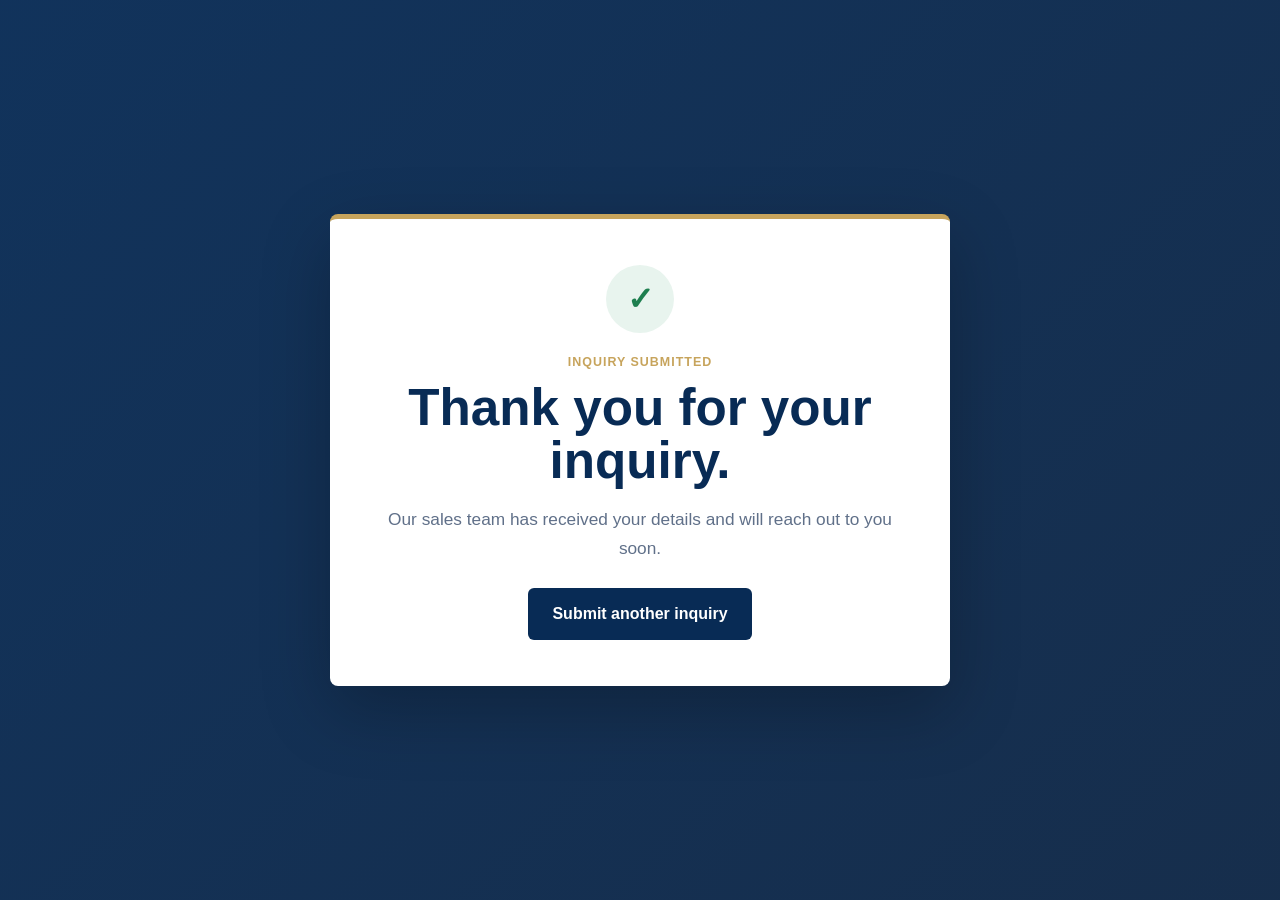
==== thank-you.html @ 3e242558 "initial commit" ====
<!DOCTYPE html>
<html lang="en">
<head>
    <meta charset="UTF-8">
    <meta name="viewport" content="width=device-width, initial-scale=1.0">
    <title>Thank You | RAKEZ</title>
    <link rel="stylesheet" href="style.css">
</head>
<body>
    <main class="page-shell confirmation-shell">
        <section class="confirmation-card" aria-labelledby="thank-you-title">
            <div class="success-icon" aria-hidden="true">
                <span>✓</span>
            </div>
            <p class="eyebrow">Inquiry Submitted</p>
            <h1 id="thank-you-title">Thank you for your inquiry.</h1>
            <p class="subtitle">Our sales team has received your details and will reach out to you soon.</p>
            <a class="submit-button link-button" href="index.html">Submit another inquiry</a>
        </section>
    </main>
</body>
</html>
---- style.css ----
:root {
    --navy: #082b55;
    --navy-dark: #061f3f;
    --navy-soft: #123e71;
    --gold: #c7a45c;
    --ink: #172033;
    --muted: #607089;
    --line: #d9e2ef;
    --surface: #ffffff;
    --page: #eef3f8;
    --focus: #2f7dd3;
}

* {
    box-sizing: border-box;
}

body {
    margin: 0;
    min-height: 100vh;
    font-family: Arial, Helvetica, sans-serif;
    color: var(--ink);
    background:
        linear-gradient(135deg, rgba(8, 43, 85, 0.96), rgba(6, 31, 63, 0.93)),
        var(--page);
}

.page-shell {
    width: min(1120px, calc(100% - 32px));
    min-height: 100vh;
    margin: 0 auto;
    display: grid;
    grid-template-columns: 0.9fr 1.1fr;
    gap: 32px;
    align-items: center;
    padding: 48px 0;
}

.hero-panel {
    color: #ffffff;
}

.brand-mark {
    display: inline-flex;
    align-items: center;
    justify-content: center;
    min-width: 118px;
    height: 48px;
    margin-bottom: 40px;
    padding: 0 18px;
    border: 2px solid rgba(255, 255, 255, 0.78);
    font-size: 1.3rem;
    font-weight: 800;
    letter-spacing: 0;
}

.eyebrow {
    margin: 0 0 12px;
    color: var(--gold);
    font-size: 0.78rem;
    font-weight: 700;
    letter-spacing: 0.08em;
    text-transform: uppercase;
}

h1 {
    max-width: 620px;
    margin: 0;
    font-size: clamp(2.2rem, 5vw, 4.7rem);
    line-height: 1.04;
    letter-spacing: 0;
}

.subtitle {
    max-width: 600px;
    margin: 18px 0 0;
    color: rgba(255, 255, 255, 0.84);
    font-size: 1.08rem;
    line-height: 1.65;
}

.form-card,
.confirmation-card {
    width: 100%;
    border-top: 5px solid var(--gold);
    border-radius: 8px;
    background: var(--surface);
    box-shadow: 0 24px 70px rgba(0, 0, 0, 0.24);
}

.form-card {
    padding: 34px;
}

.field-grid {
    display: grid;
    grid-template-columns: repeat(2, minmax(0, 1fr));
    gap: 20px;
}

.field {
    display: flex;
    flex-direction: column;
    gap: 8px;
}

.field-full {
    grid-column: 1 / -1;
}

label {
    color: var(--navy-dark);
    font-size: 0.92rem;
    font-weight: 700;
}

input,
select {
    width: 100%;
    min-height: 48px;
    border: 1px solid var(--line);
    border-radius: 6px;
    background: #ffffff;
    color: var(--ink);
    font: inherit;
    padding: 12px 14px;
}

input:focus,
select:focus,
.submit-button:focus {
    outline: 3px solid rgba(47, 125, 211, 0.25);
    outline-offset: 2px;
    border-color: var(--focus);
}

.submit-button {
    width: 100%;
    min-height: 52px;
    margin-top: 26px;
    border: 0;
    border-radius: 6px;
    background: var(--navy);
    color: #ffffff;
    cursor: pointer;
    font: inherit;
    font-weight: 800;
    text-align: center;
    transition: background-color 160ms ease, transform 160ms ease;
}

.submit-button:hover {
    background: var(--navy-soft);
    transform: translateY(-1px);
}

.confirmation-shell {
    grid-template-columns: minmax(0, 620px);
    justify-content: center;
}

.confirmation-card {
    padding: 46px 38px;
    text-align: center;
}

.confirmation-card h1 {
    margin: 0 auto;
    color: var(--navy);
    font-size: clamp(2rem, 4vw, 3.3rem);
}

.confirmation-card .subtitle {
    margin-left: auto;
    margin-right: auto;
    color: var(--muted);
}

.success-icon {
    display: flex;
    align-items: center;
    justify-content: center;
    width: 68px;
    height: 68px;
    margin: 0 auto 22px;
    border-radius: 50%;
    background: #e8f4ee;
    color: #1e7f4f;
    font-size: 2rem;
    font-weight: 800;
}

.link-button {
    display: inline-flex;
    align-items: center;
    justify-content: center;
    width: auto;
    min-width: 220px;
    padding: 0 24px;
    text-decoration: none;
}

@media (max-width: 820px) {
    .page-shell {
        grid-template-columns: 1fr;
        gap: 24px;
        padding: 32px 0;
    }

    .brand-mark {
        margin-bottom: 28px;
    }

    .form-card,
    .confirmation-card {
        padding: 26px;
    }
}

@media (max-width: 560px) {
    .page-shell {
        width: min(100% - 24px, 1120px);
    }

    .field-grid {
        grid-template-columns: 1fr;
        gap: 16px;
    }

    .form-card,
    .confirmation-card {
        padding: 22px;
    }

    .brand-mark {
        height: 42px;
        min-width: 104px;
        font-size: 1.1rem;
    }
}
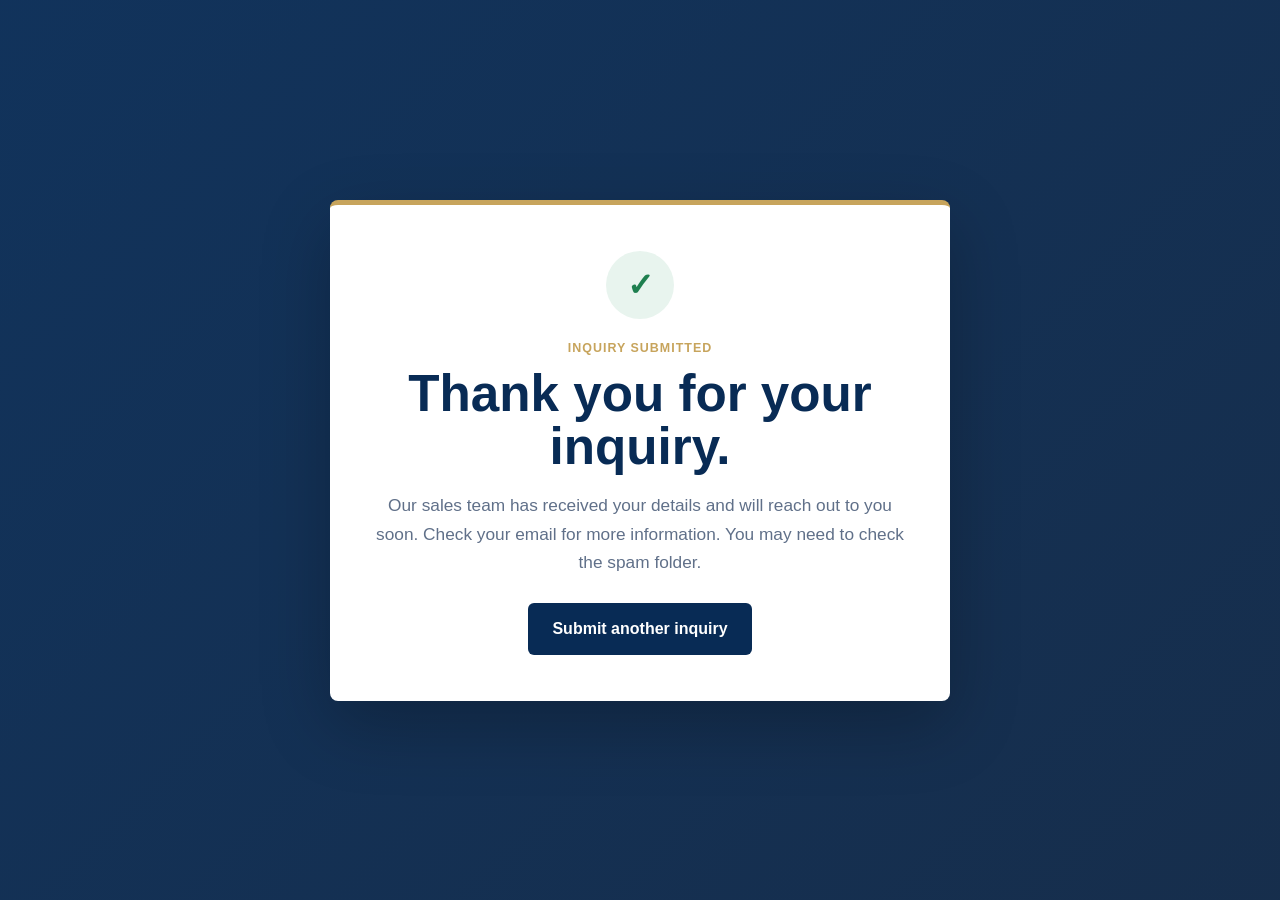
==== commit fd81b701: "qol" ====
--- a/thank-you.html
+++ b/thank-you.html
@@ -14,7 +14,7 @@
             </div>
             <p class="eyebrow">Inquiry Submitted</p>
             <h1 id="thank-you-title">Thank you for your inquiry.</h1>
-            <p class="subtitle">Our sales team has received your details and will reach out to you soon.</p>
+            <p class="subtitle">Our sales team has received your details and will reach out to you soon. Check your email for more information. You may need to check the spam folder.</p>
             <a class="submit-button link-button" href="index.html">Submit another inquiry</a>
         </section>
     </main>
